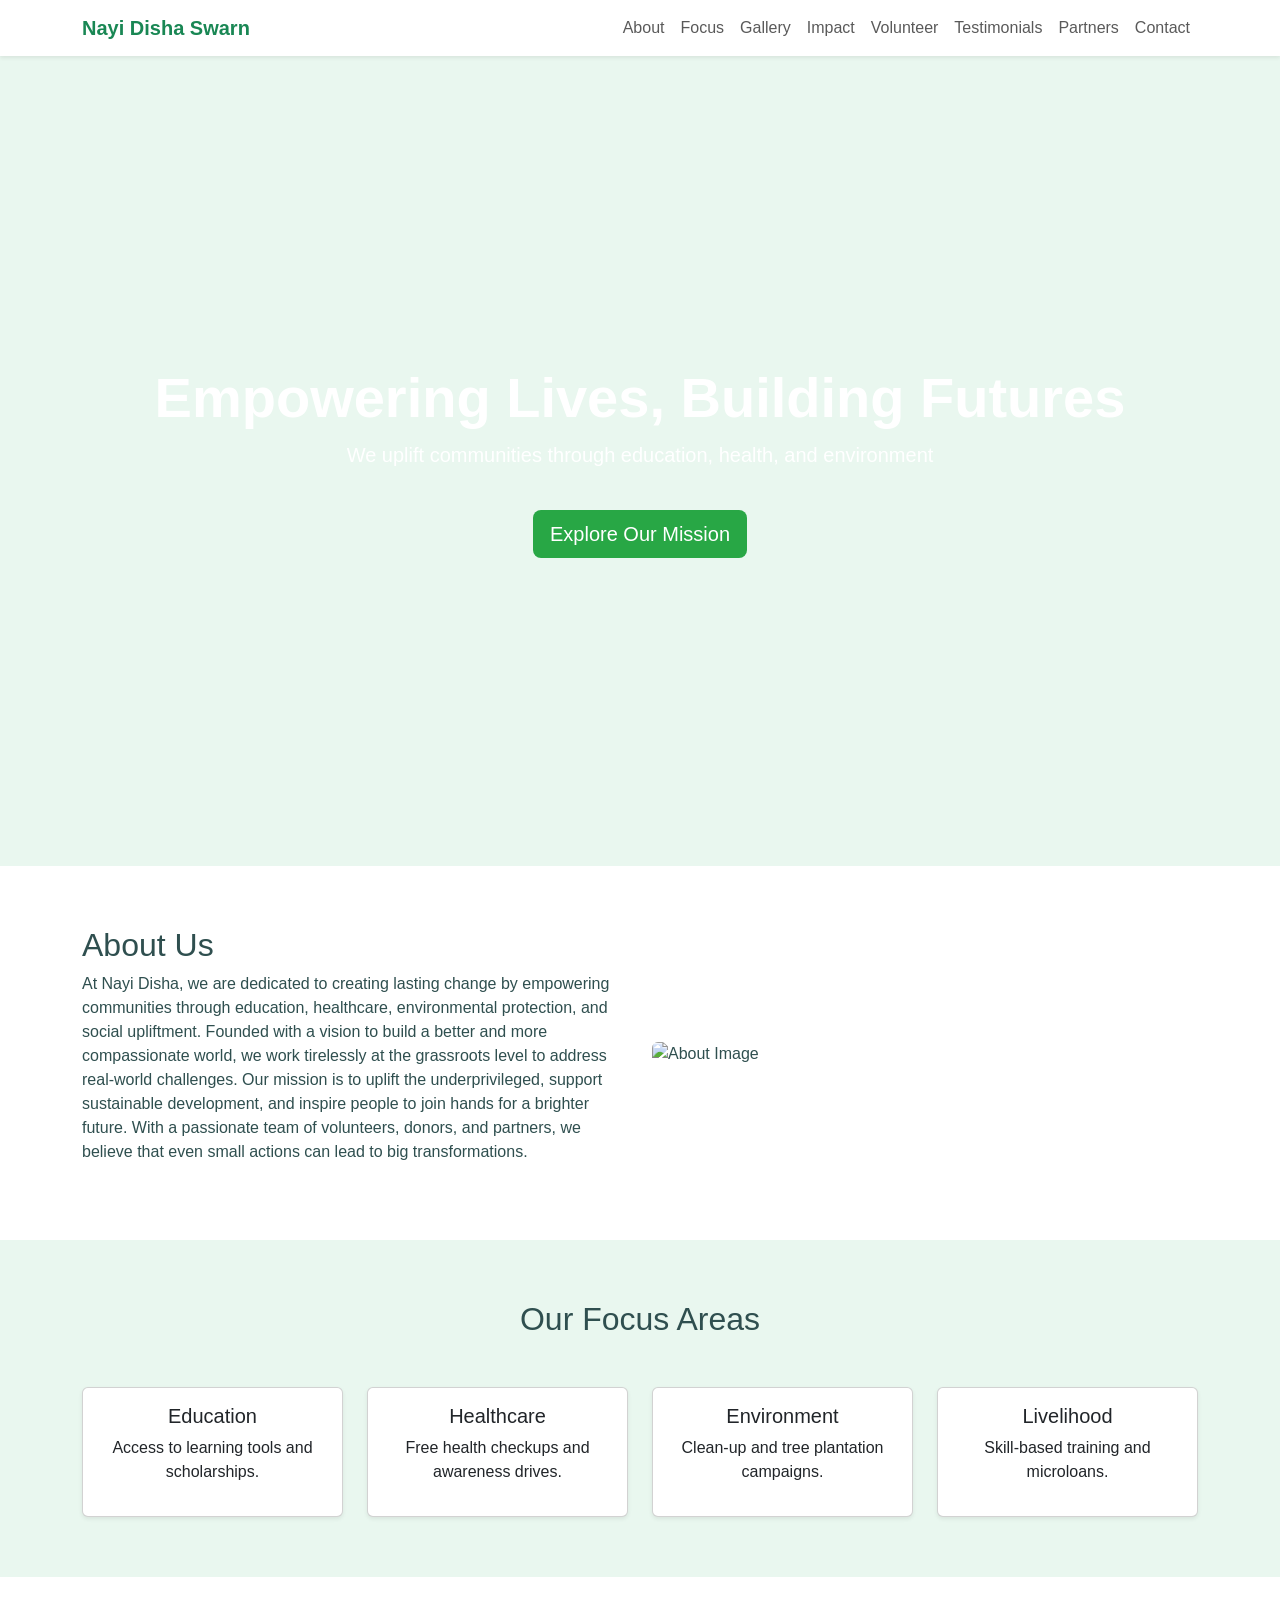
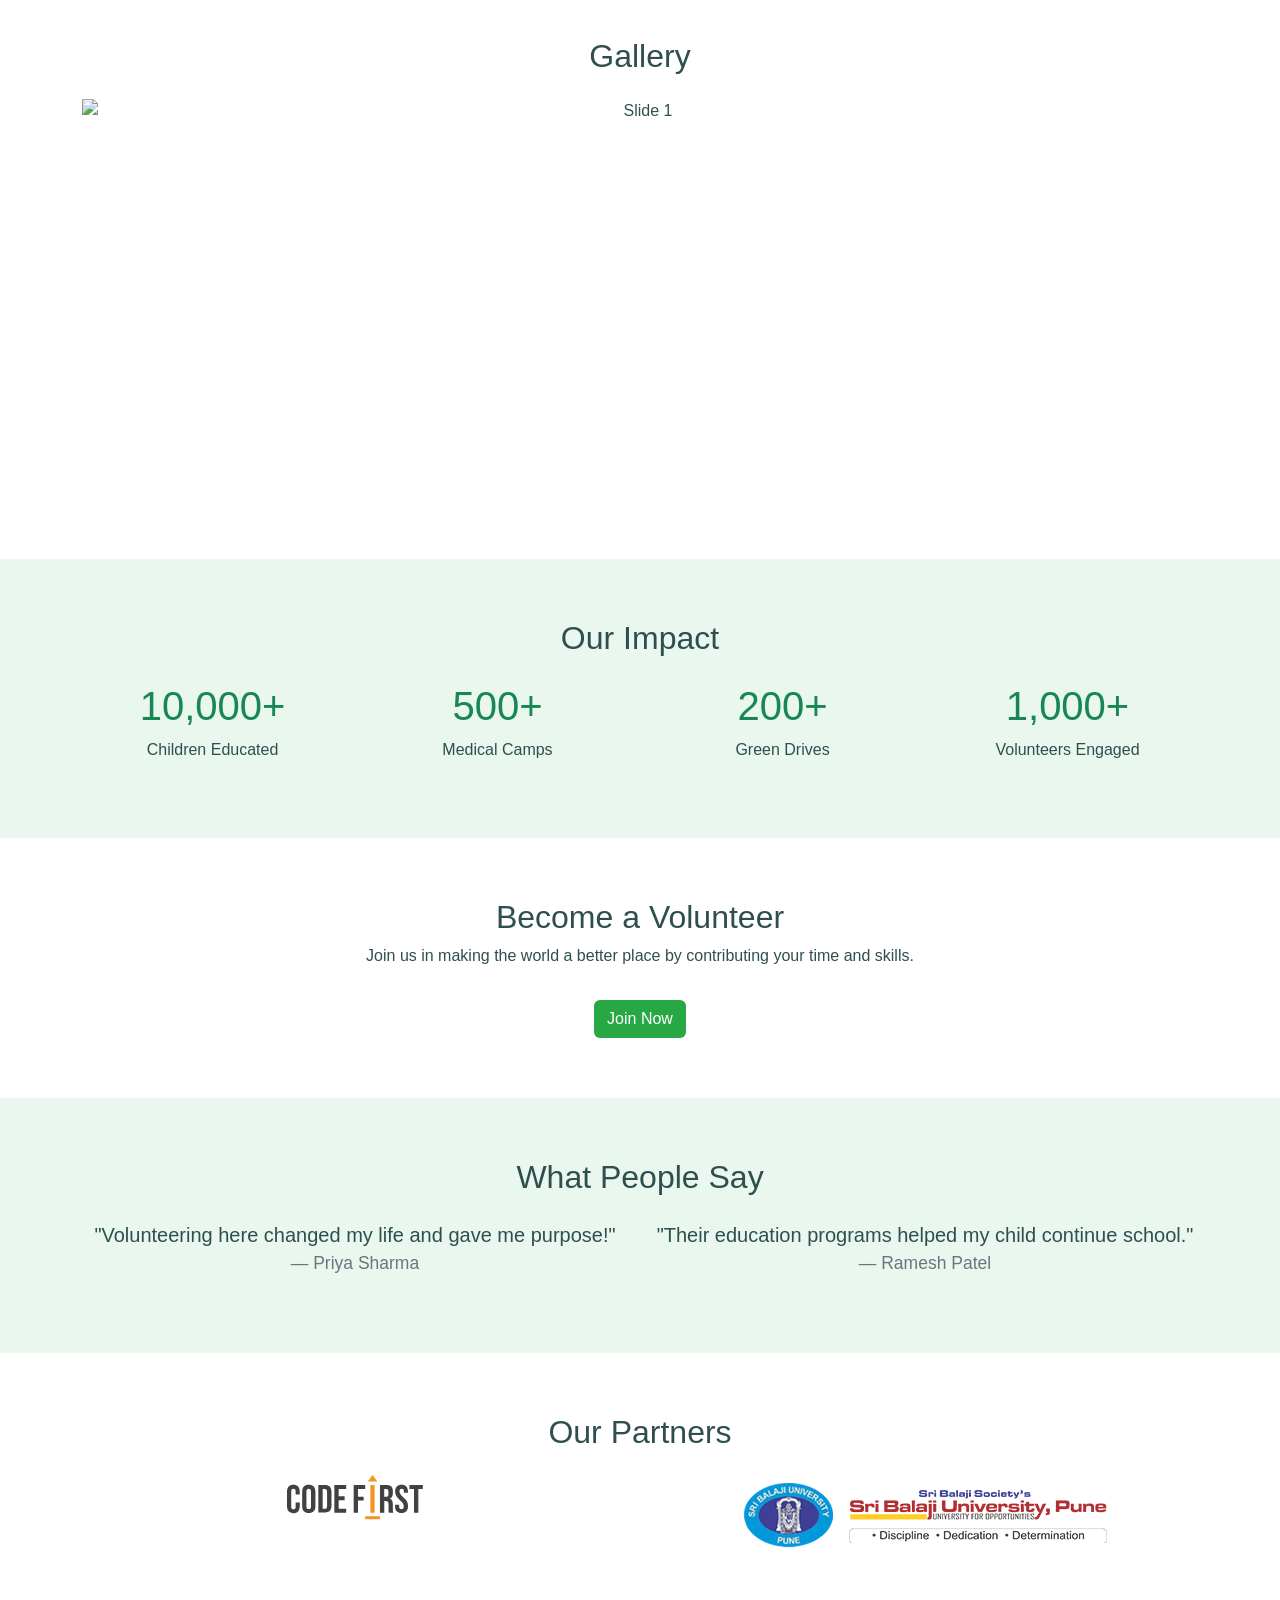
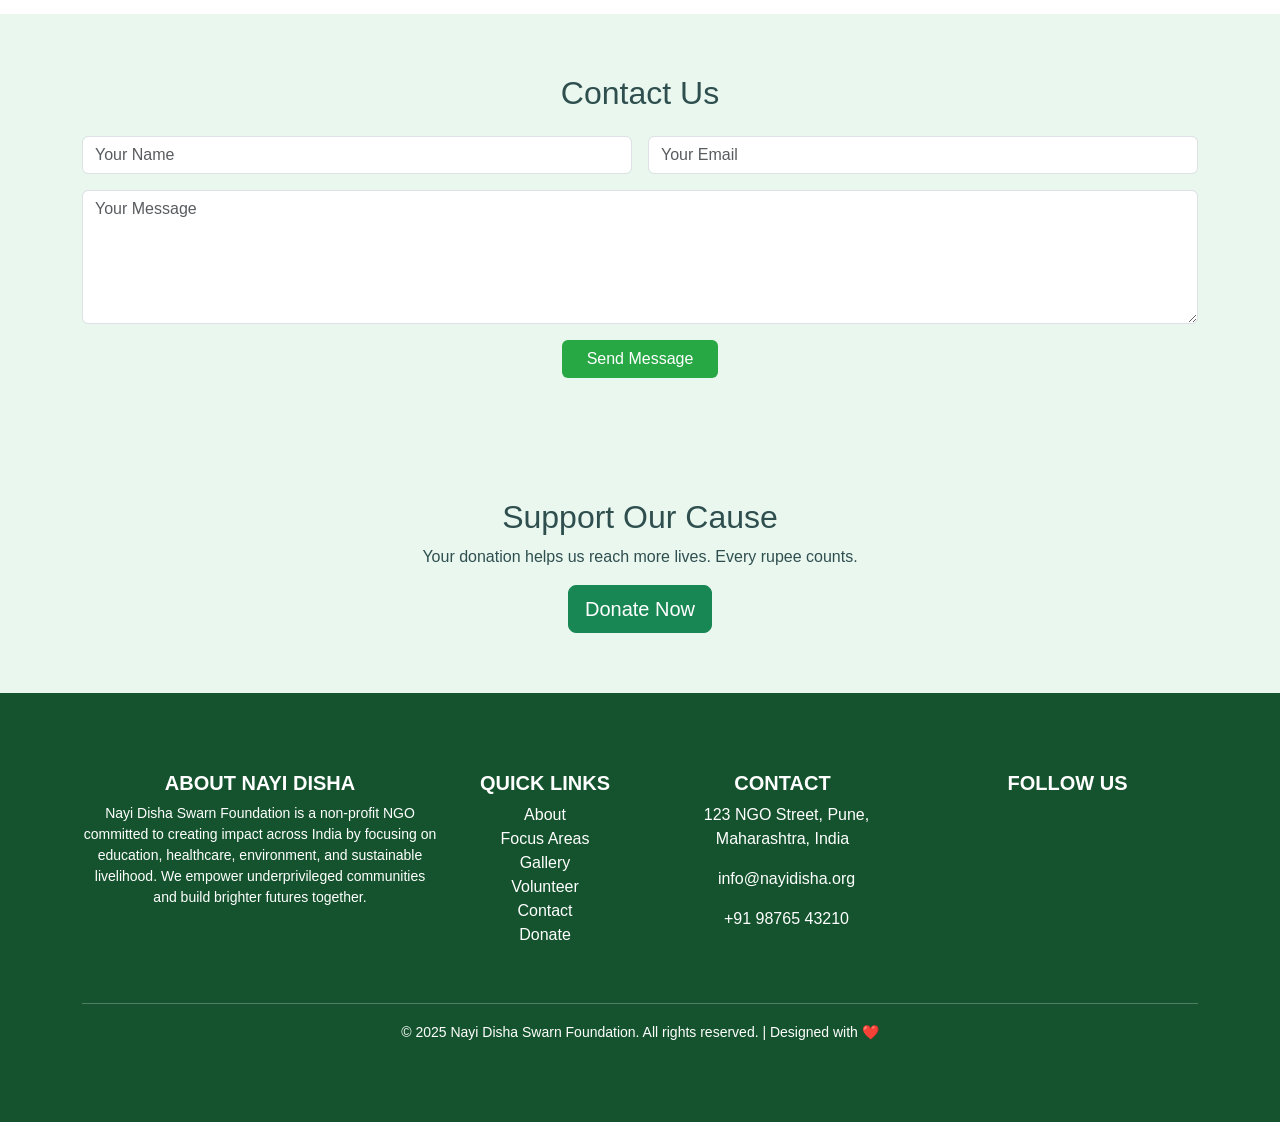
==== NEW/index_pro.html @ 2641ac6e "New Changes" ====
<!DOCTYPE html>
<html lang="en">
<head>
  <meta charset="UTF-8">
  <meta name="viewport" content="width=device-width, initial-scale=1">
  <title>Nayi Disha Swarn Foundation</title>

  <link href="https://cdn.jsdelivr.net/npm/bootstrap@5.3.0/dist/css/bootstrap.min.css" rel="stylesheet">
<link rel="stylesheet" href="style.css">
</head>
<body>

<!-- Navbar -->
<nav class="navbar navbar-expand-lg bg-white shadow-sm sticky-top">
  <div class="container">
    <a class="navbar-brand text-success" href="#">Nayi Disha Swarn</a>
    <button class="navbar-toggler" type="button" data-bs-toggle="collapse" data-bs-target="#navContent">
      <span class="navbar-toggler-icon"></span>
    </button>
    <div class="collapse navbar-collapse" id="navContent">
      <ul class="navbar-nav ms-auto">
        <li class="nav-item"><a class="nav-link" href="#about">About</a></li>
        <li class="nav-item"><a class="nav-link" href="#focus">Focus</a></li>
        <li class="nav-item"><a class="nav-link" href="#gallery">Gallery</a></li>
        <li class="nav-item"><a class="nav-link" href="#impact">Impact</a></li>
        <li class="nav-item"><a class="nav-link" href="#volunteer">Volunteer</a></li>
        <li class="nav-item"><a class="nav-link" href="#testimonials">Testimonials</a></li>
        <li class="nav-item"><a class="nav-link" href="#partners">Partners</a></li>
        <li class="nav-item"><a class="nav-link" href="#contact">Contact</a></li>
      </ul>
    </div>
  </div>
</nav>

<!-- Hero -->
<section class="hero">
  <h1>Empowering Lives, Building Futures</h1>
  <p class="lead">We uplift communities through education, health, and environment</p>
  <a href="#about" class="btn btn-lg btn-custom mt-4">Explore Our Mission</a>
</section>

<!-- About -->
<section class="section bg-white" id="about">
  <div class="container">
    <div class="row align-items-center">
      <div class="col-md-6">
        <h2>About Us</h2>
        <p>At Nayi Disha, we are dedicated to creating lasting change by empowering communities through education, healthcare, environmental protection, and social upliftment. Founded with a vision to build a better and more compassionate world, we work tirelessly at the grassroots level to address real-world challenges. Our mission is to uplift the underprivileged, support sustainable development, and inspire people to join hands for a brighter future. With a passionate team of volunteers, donors, and partners, we believe that even small actions can lead to big transformations.</p>
      </div>
      <div class="col-md-6">
        <img src="https://images.unsplash.com/photo-1509099836639-18ba1795216d" class="img-fluid rounded" alt="About Image">
      </div>
    </div>
  </div>
</section>

<!-- Focus Areas -->
<section class="section" id="focus">
  <div class="container text-center">
    <h2 class="mb-5">Our Focus Areas</h2>
    <div class="row g-4">
      <div class="col-md-3"><div class="card h-100 shadow-sm"><img src="https://images.unsplash.com/photo-1577896851231-70ef18881754" class="card-img-top" alt=""><div class="card-body"><h5>Education</h5><p>Access to learning tools and scholarships.</p></div></div></div>
      <div class="col-md-3"><div class="card h-100 shadow-sm"><img src="https://images.unsplash.com/photo-1666887360742-d9280ba23bd7?w=600&auto=format&fit=crop&q=60&ixlib=rb-4.1.0&ixid=M3wxMjA3fDB8MHxzZWFyY2h8ODN8fGhlYWx0aGNhcmV8ZW58MHx8MHx8fDA%3D" class="card-img-top" alt=""><div class="card-body"><h5>Healthcare</h5><p>Free health checkups and awareness drives.</p></div></div></div>
      <div class="col-md-3"><div class="card h-100 shadow-sm"><img src="https://images.unsplash.com/photo-1719825523711-eda3221c111c?w=600&auto=format&fit=crop&q=60&ixlib=rb-4.1.0&ixid=M3wxMjA3fDB8MHxzZWFyY2h8Mnx8ZW52aXJvbm1lbnQlMjBuZ28lMjBpbWFnZXN8ZW58MHx8MHx8fDA%3D" class="card-img-top" alt=""><div class="card-body"><h5>Environment</h5><p>Clean-up and tree plantation campaigns.</p></div></div></div>
      <div class="col-md-3"><div class="card h-100 shadow-sm"><img src="https://images.unsplash.com/photo-1590262791520-072cba129525?w=600&auto=format&fit=crop&q=60&ixlib=rb-4.1.0&ixid=M3wxMjA3fDB8MHxzZWFyY2h8NDB8fGxpdmVsaWhvb2QlMjBuZ28lMjBpbWFnZXN8ZW58MHx8MHx8fDA%3D" class="card-img-top" alt=""><div class="card-body"><h5>Livelihood</h5><p>Skill-based training and microloans.</p></div></div></div>
    </div>
  </div>
</section>

<!-- Gallery with Carousel -->
<section class="section bg-white" id="gallery">
  <div class="container text-center">
    <h2 class="mb-4">Gallery</h2>
    <div id="galleryCarousel" class="carousel slide" data-bs-ride="carousel">
      <div class="carousel-inner">
        <div class="carousel-item active"><img src="https://images.unsplash.com/photo-1621926185752-9b8e0111c147?w=600&auto=format&fit=crop&q=60&ixlib=rb-4.1.0&ixid=M3wxMjA3fDB8MHxzZWFyY2h8ODB8fG5nb3xlbnwwfHwwfHx8MA%3D%3D" class="d-block w-100" alt="Slide 1"></div>
        <div class="carousel-item"><img src="https://images.unsplash.com/photo-1543269865-cbf427effbad" class="d-block w-100" alt="Slide 2"></div>
        <div class="carousel-item"><img src="https://images.unsplash.com/photo-1615897570286-da936a5dfb81?w=600&auto=format&fit=crop&q=60&ixlib=rb-4.1.0&ixid=M3wxMjA3fDB8MHxzZWFyY2h8NjR8fG5nb3xlbnwwfHwwfHx8MA%3D%3D" class="d-block w-100" alt="Slide 3"></div>
      </div>
      <button class="carousel-control-prev" type="button" data-bs-target="#galleryCarousel" data-bs-slide="prev"><span class="carousel-control-prev-icon"></span></button>
      <button class="carousel-control-next" type="button" data-bs-target="#galleryCarousel" data-bs-slide="next"><span class="carousel-control-next-icon"></span></button>
    </div>
  </div>
</section>

<!-- Impact Section -->
<section class="section" id="impact">
  <div class="container text-center">
    <h2>Our Impact</h2>
    <div class="row mt-4">
      <div class="col-md-3"><h1 class="text-success">10,000+</h1><p>Children Educated</p></div>
      <div class="col-md-3"><h1 class="text-success">500+</h1><p>Medical Camps</p></div>
      <div class="col-md-3"><h1 class="text-success">200+</h1><p>Green Drives</p></div>
      <div class="col-md-3"><h1 class="text-success">1,000+</h1><p>Volunteers Engaged</p></div>
    </div>
  </div>
</section>

<!-- Volunteer -->
<section class="section bg-white" id="volunteer">
  <div class="container text-center">
    <h2>Become a Volunteer</h2>
    <p>Join us in making the world a better place by contributing your time and skills.</p>
    <a href="#contact" class="btn btn-custom mt-3">Join Now</a>
  </div>
</section>

<!-- Testimonials -->
<section class="section" id="testimonials">
  <div class="container text-center">
    <h2>What People Say</h2>
    <div class="row mt-4">
      <div class="col-md-6">
        <blockquote class="blockquote">
          <p>"Volunteering here changed my life and gave me purpose!"</p>
          <footer class="blockquote-footer">Priya Sharma</footer>
        </blockquote>
      </div>
      <div class="col-md-6">
        <blockquote class="blockquote">
          <p>"Their education programs helped my child continue school."</p>
          <footer class="blockquote-footer">Ramesh Patel</footer>
        </blockquote>
      </div>
    </div>
  </div>
</section>

<!-- Partners -->
<section class="section bg-white" id="partners">
  <div class="container text-center">
    <h2>Our Partners</h2>
    <div class="row mt-4">
      <div class="col-md-6"><img src="codefirst-logo.svg" class="img-fluid rounded" alt="Partner"></div>
      <div class="col-md-6"><img src="logo-sri-balaji.png" class="img-fluid rounded" alt="Partner"></div>
   
    </div>
  </div>
</section>

<!-- Contact -->
<section class="section" id="contact">
  <div class="container">
    <h2 class="text-center mb-4">Contact Us</h2>
    <form class="row g-3">
      <div class="col-md-6"><input type="text" class="form-control" placeholder="Your Name" required></div>
      <div class="col-md-6"><input type="email" class="form-control" placeholder="Your Email" required></div>
      <div class="col-12"><textarea class="form-control" rows="5" placeholder="Your Message" required></textarea></div>
      <div class="col-12 text-center"><button type="submit" class="btn btn-custom px-4">Send Message</button></div>
    </form>
  </div>
</section>

<!-- Donate -->
<section class="section text-center">
  <h2>Support Our Cause</h2>
  <p>Your donation helps us reach more lives. Every rupee counts.</p>
  <a href="#" class="btn btn-lg btn-success">Donate Now</a>
</section>

<!-- Footer -->
<footer class="footer text-white" style="background-color: #14532d;">
  <div class="container py-5">
    <div class="row">

      <!-- About NGO -->
      <div class="col-md-4 mb-4">
        <h5 class="fw-bold text-uppercase">About Nayi Disha</h5>
        <p style="font-size: 14px;">
          Nayi Disha Swarn Foundation is a non-profit NGO committed to creating impact across India by focusing on education, healthcare, environment, and sustainable livelihood. We empower underprivileged communities and build brighter futures together.
        </p>
      </div>

      <!-- Quick Links -->
      <div class="col-md-2 mb-4">
        <h5 class="fw-bold text-uppercase">Quick Links</h5>
        <ul class="list-unstyled">
          <li><a href="#about" class="text-white text-decoration-none">About</a></li>
          <li><a href="#focus" class="text-white text-decoration-none">Focus Areas</a></li>
          <li><a href="#gallery" class="text-white text-decoration-none">Gallery</a></li>
          <li><a href="#volunteer" class="text-white text-decoration-none">Volunteer</a></li>
          <li><a href="#contact" class="text-white text-decoration-none">Contact</a></li>
          <li><a href="#donate" class="text-white text-decoration-none">Donate</a></li>
        </ul>
      </div>

      <!-- Contact Info -->
      <div class="col-md-3 mb-4">
        <h5 class="fw-bold text-uppercase">Contact</h5>
        <p><i class="bi bi-geo-alt-fill me-2"></i>123 NGO Street, Pune, Maharashtra, India</p>
        <p><i class="bi bi-envelope-fill me-2"></i>info@nayidisha.org</p>
        <p><i class="bi bi-telephone-fill me-2"></i>+91 98765 43210</p>
      </div>

      <!-- Social Media -->
      <div class="col-md-3 mb-4">
        <h5 class="fw-bold text-uppercase">Follow Us</h5>
        <a href="#" class="text-white me-3"><i class="bi bi-facebook fs-4"></i></a>
        <a href="#" class="text-white me-3"><i class="bi bi-instagram fs-4"></i></a>
        <a href="#" class="text-white me-3"><i class="bi bi-twitter fs-4"></i></a>
        <a href="#" class="text-white"><i class="bi bi-youtube fs-4"></i></a>
      </div>

    </div>

    <hr class="text-white">

    <div class="text-center">
      <small>&copy; 2025 Nayi Disha Swarn Foundation. All rights reserved. | Designed with ❤️</small>
    </div>
  </div>
</footer>


<script src="https://cdn.jsdelivr.net/npm/bootstrap@5.3.0/dist/js/bootstrap.bundle.min.js"></script>
</body>
</html>
---- NEW/style.css ----
:root {
      --green-light: #e9f7ef;
      --green-primary: #28a745;
      --green-dark: #218838;
      --text-color: #2f4f4f;
    }

    body {
      font-family: 'Segoe UI', sans-serif;
      background-color: var(--green-light);
      color: var(--text-color);
    }

    .hero {
      background: url('https://images.unsplash.com/photo-1488521787991-ed7bbaae773c') center/cover no-repeat;
      color: white;
      height: 90vh;
      display: flex;
      align-items: center;
      justify-content: center;
      text-align: center;
      flex-direction: column;
    }

    .hero h1 {
      font-size: 3.5rem;
      font-weight: 700;
    }

    .section {
      padding: 60px 0;
    }

    .btn-custom {
      background-color: var(--green-primary);
      color: white;
    }

    .btn-custom:hover {
      background-color: var(--green-dark);
    }

    .footer {
      background-color: #14532d;
      color: white;
      padding: 30px 0;
      text-align: center;
    }

    .navbar-brand {
      font-weight: bold;
    }

    .nav-link:hover {
      color: var(--green-primary) !important;
    }

    .carousel-inner img {
      height: 400px;
      object-fit: cover;
    }

    .card:hover {
      transform: translateY(-5px);
      transition: 0.3s;
    }
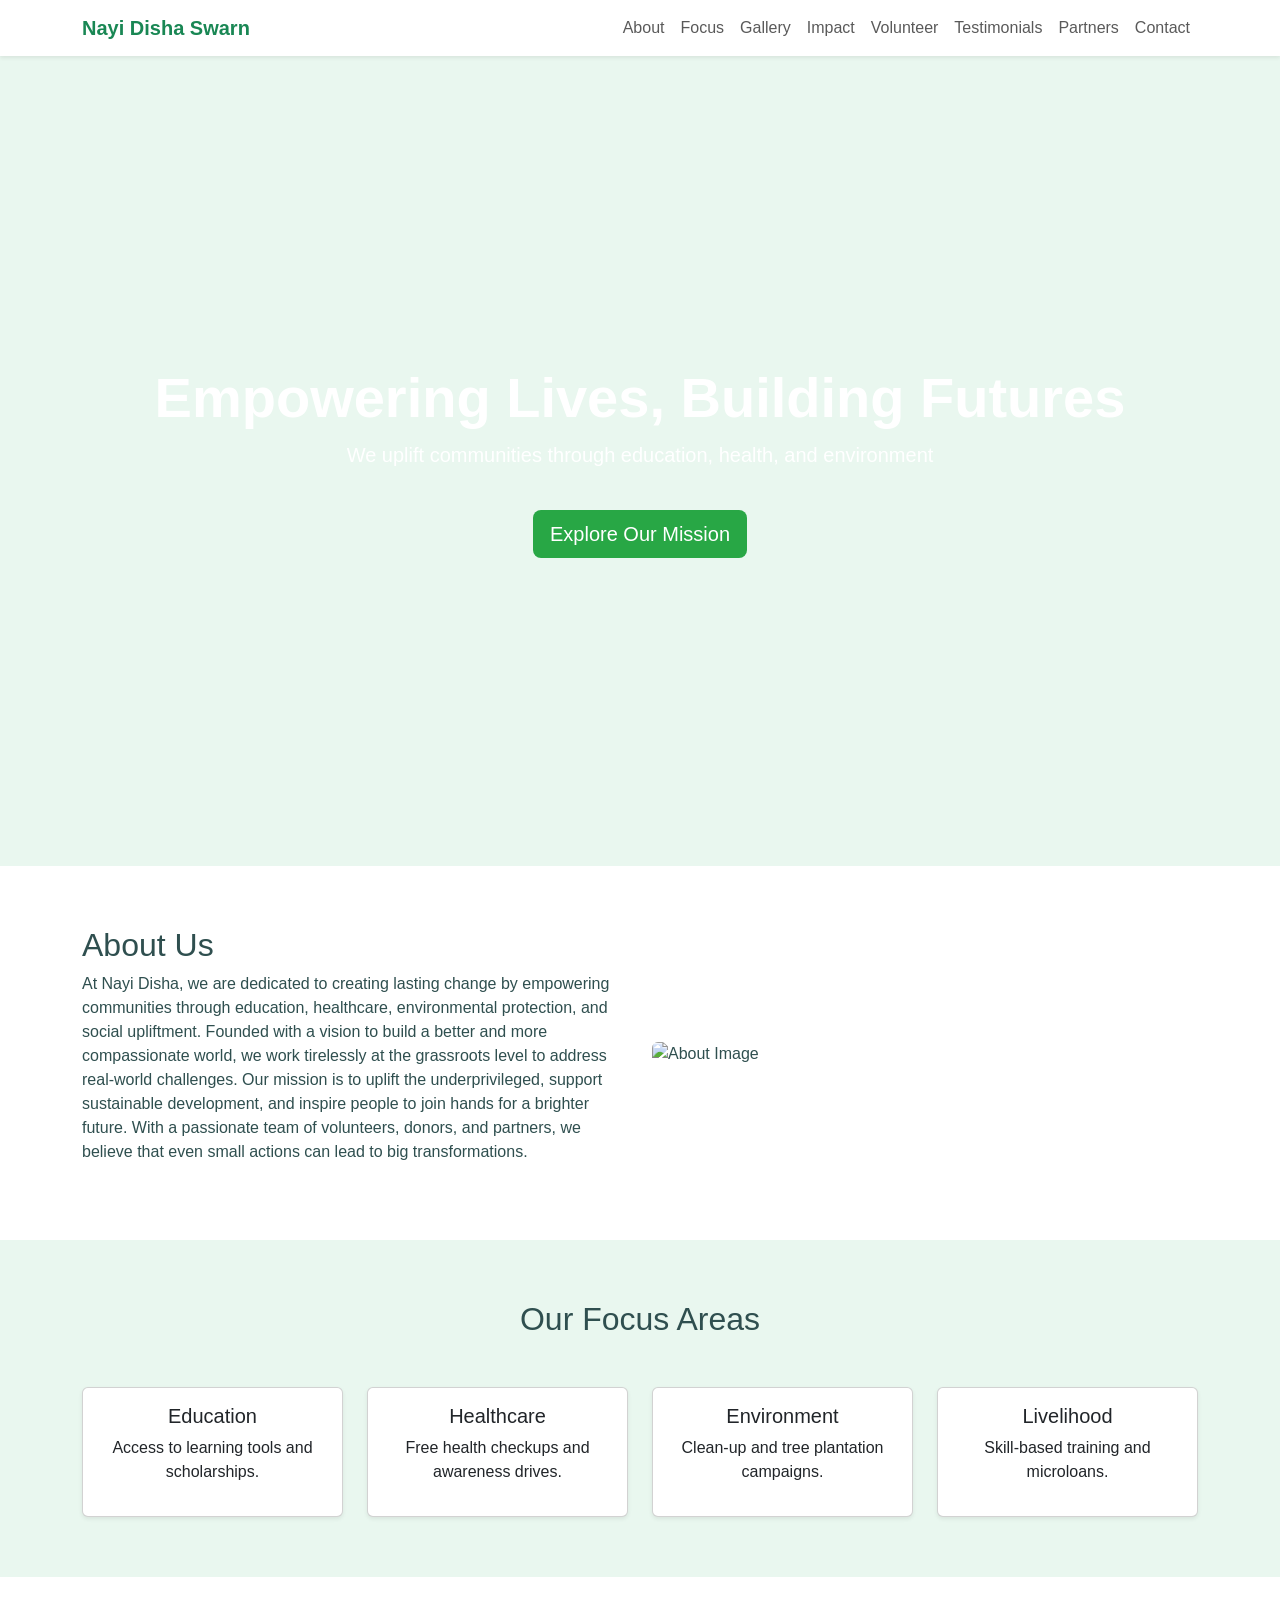
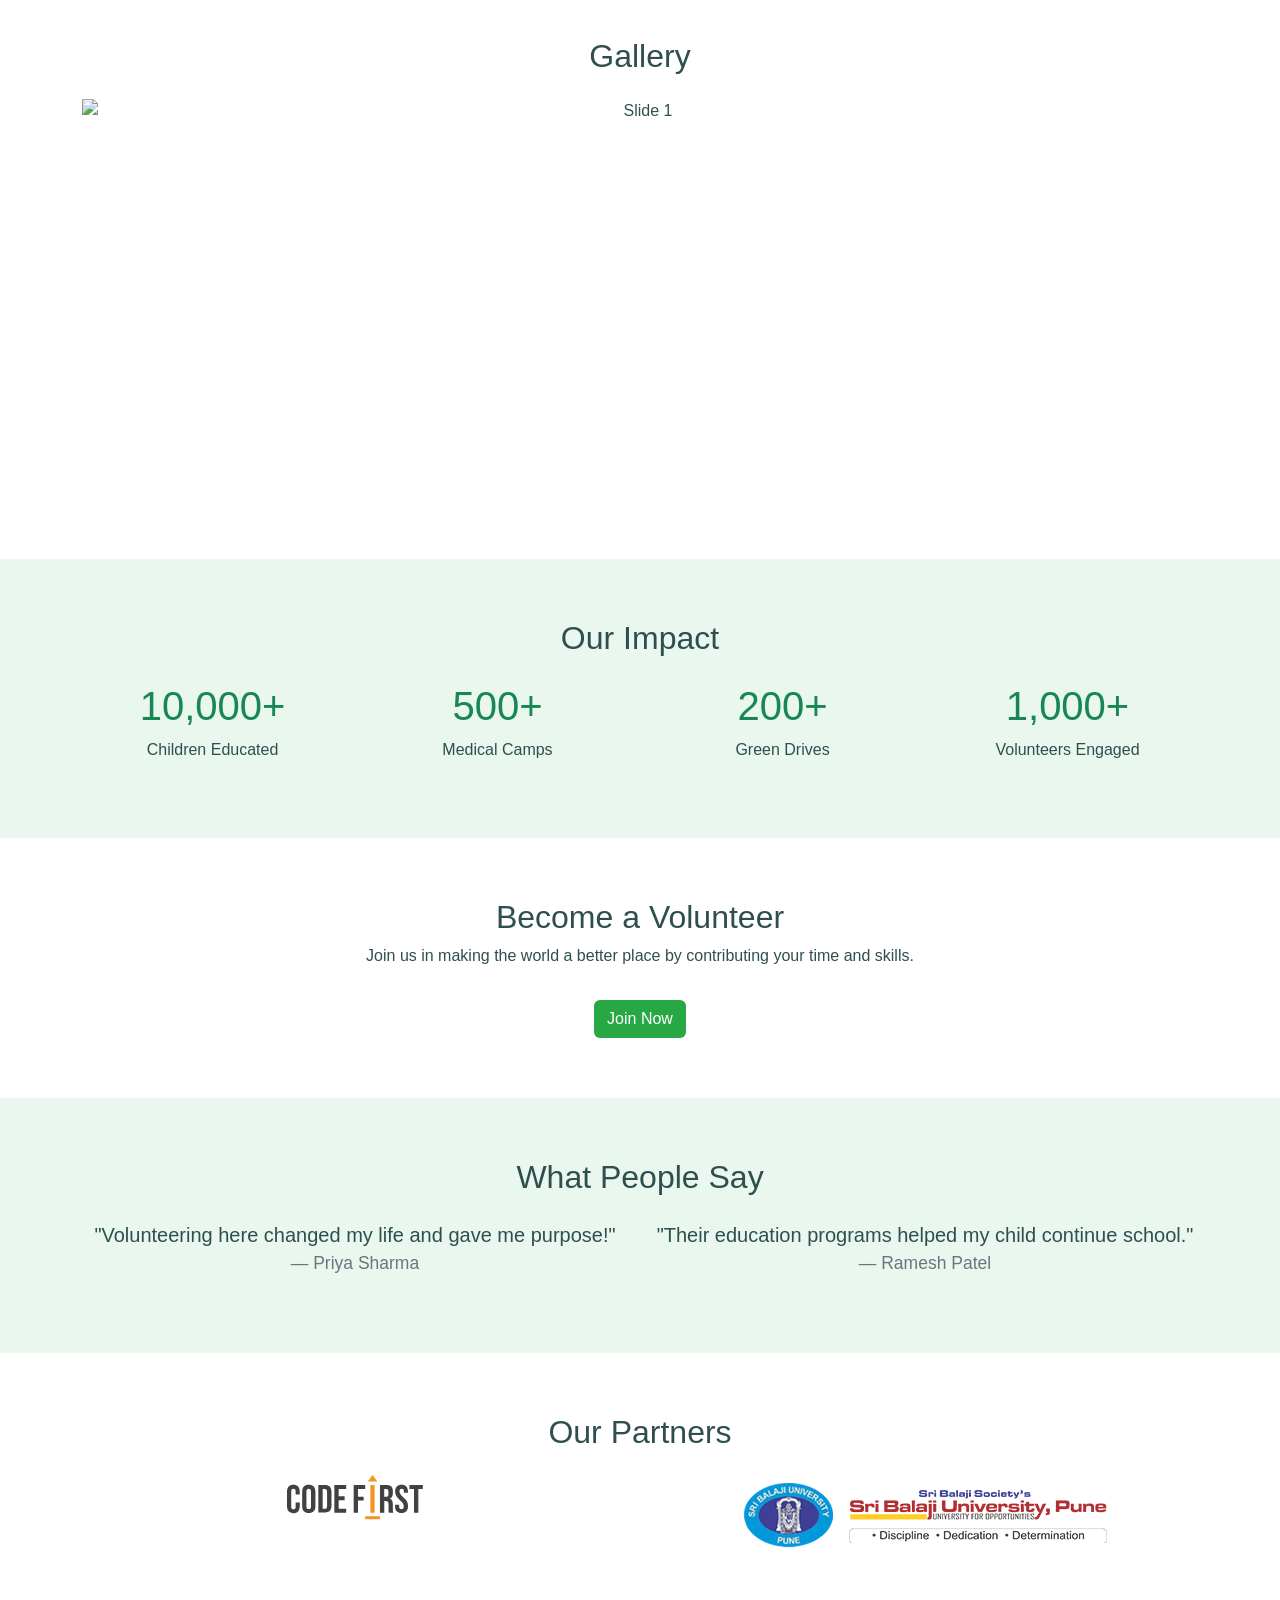
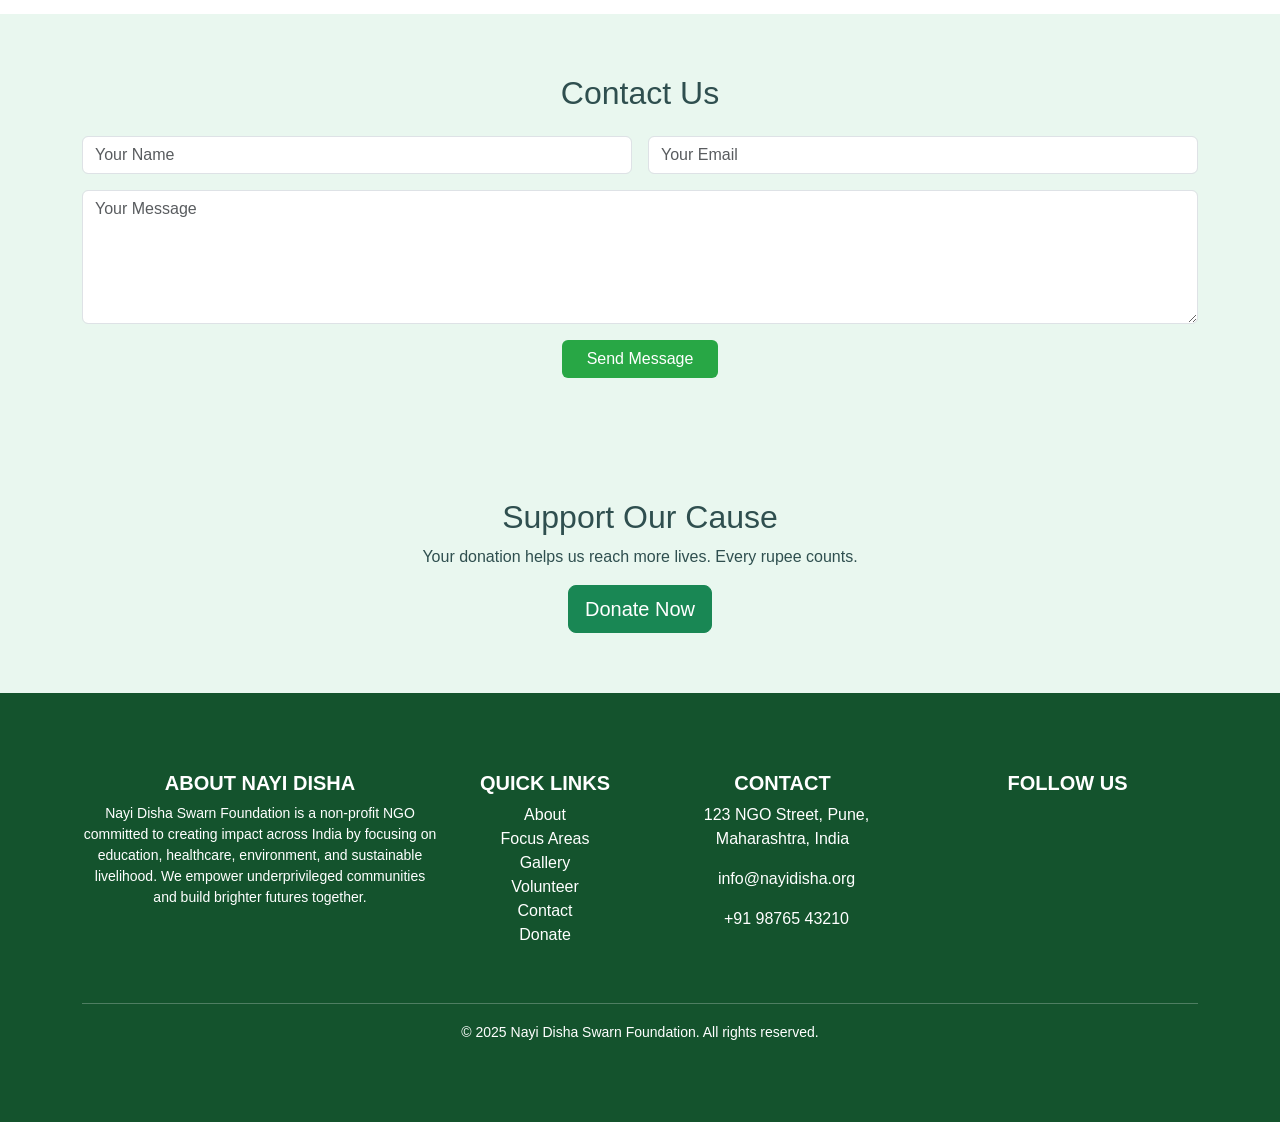
==== commit 04b07b4e: "Footer changed" ====
--- a/NEW/index_pro.html
+++ b/NEW/index_pro.html
@@ -155,7 +155,7 @@
 <section class="section text-center">
   <h2>Support Our Cause</h2>
   <p>Your donation helps us reach more lives. Every rupee counts.</p>
-  <a href="#" class="btn btn-lg btn-success">Donate Now</a>
+  <a href="Donate.html" class="btn btn-lg btn-success">Donate Now</a>
 </section>
 
 <!-- Footer -->
@@ -206,7 +206,7 @@
     <hr class="text-white">
 
     <div class="text-center">
-      <small>&copy; 2025 Nayi Disha Swarn Foundation. All rights reserved. | Designed with ❤️</small>
+      <small>&copy; 2025 Nayi Disha Swarn Foundation. All rights reserved.</small>
     </div>
   </div>
 </footer>
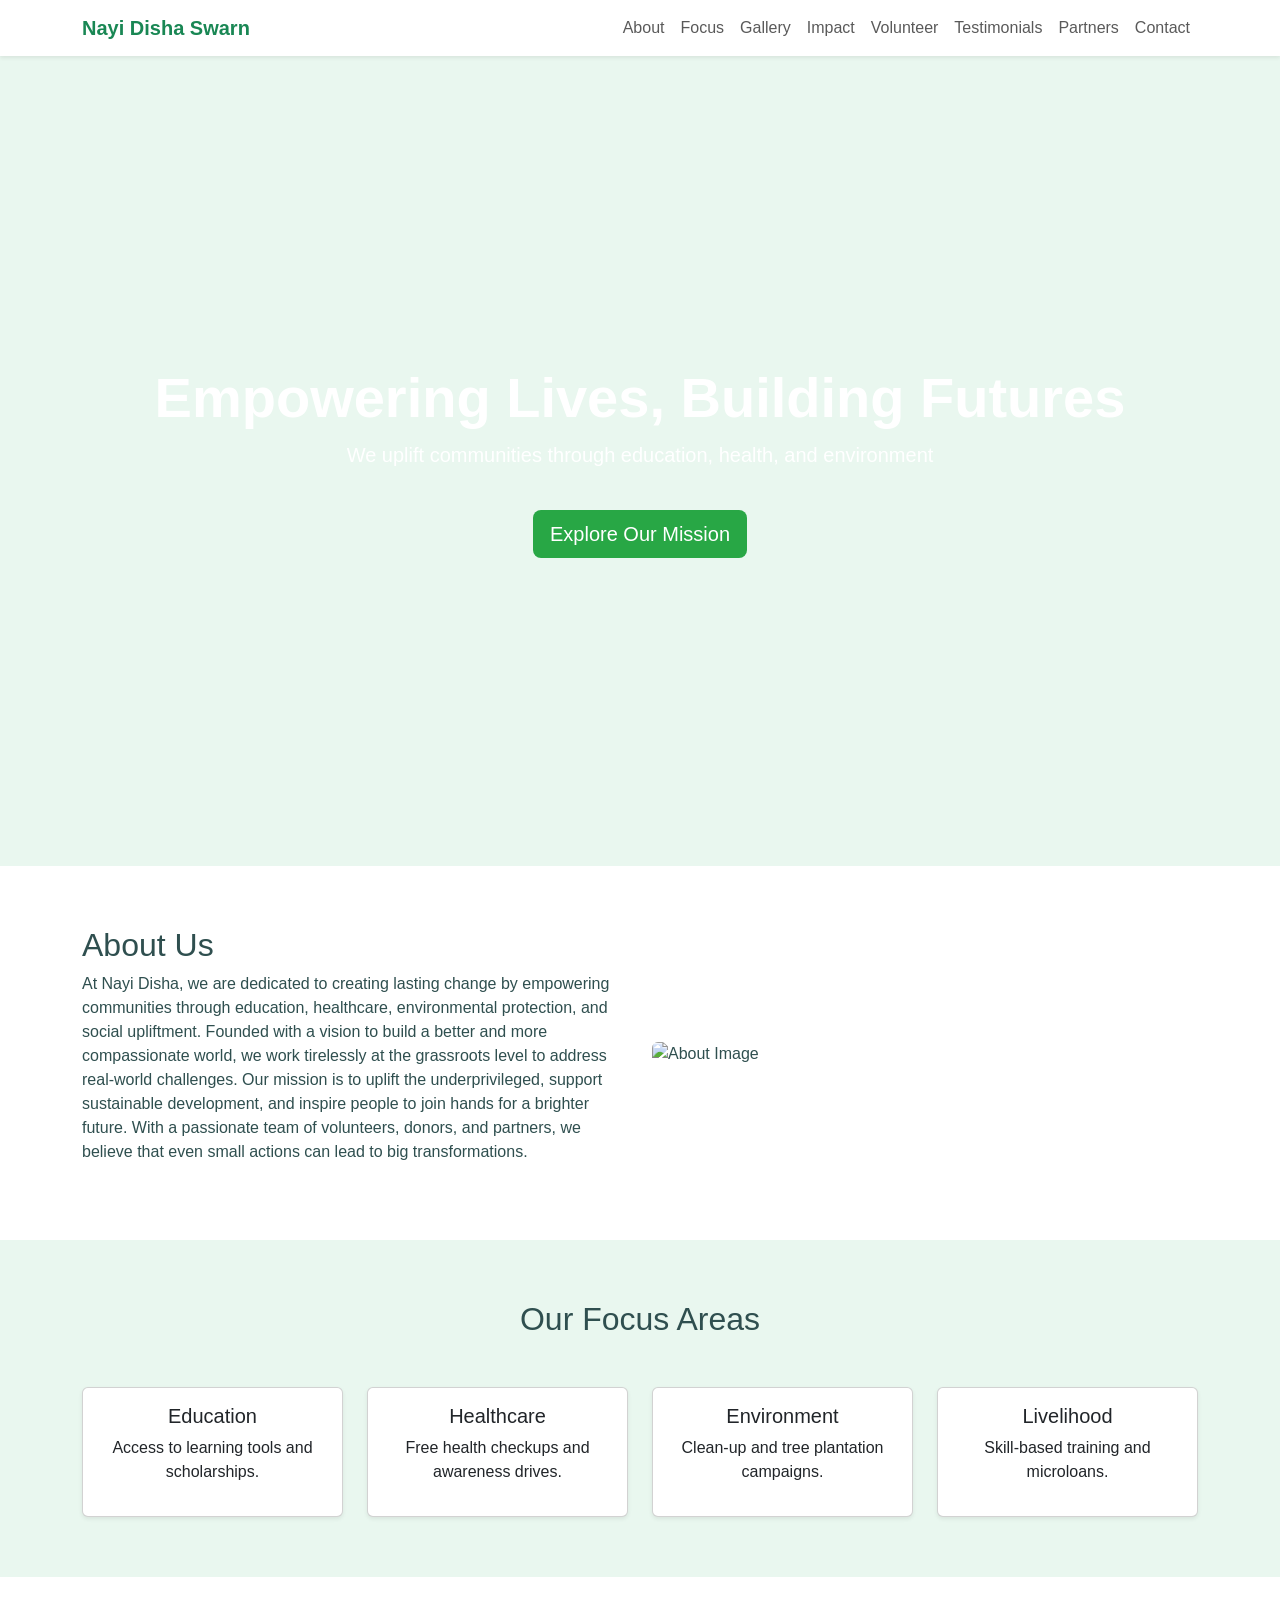
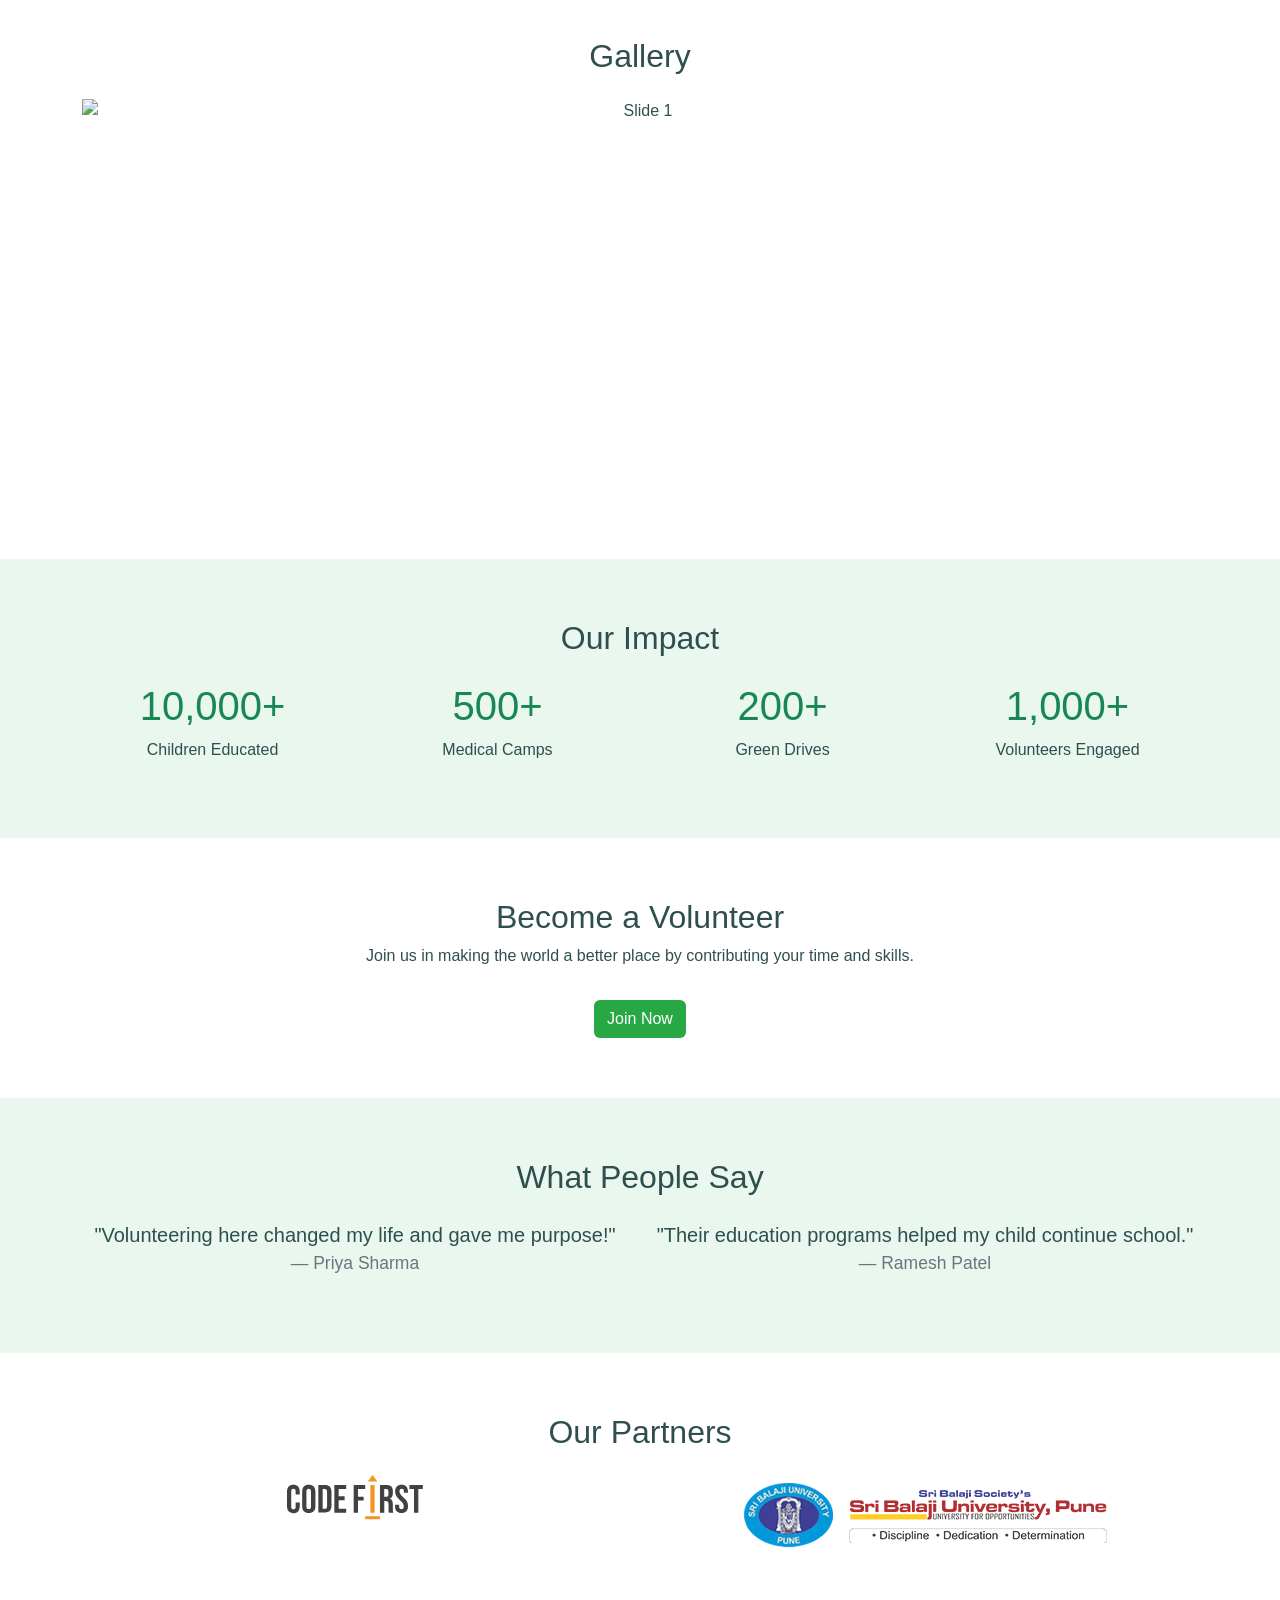
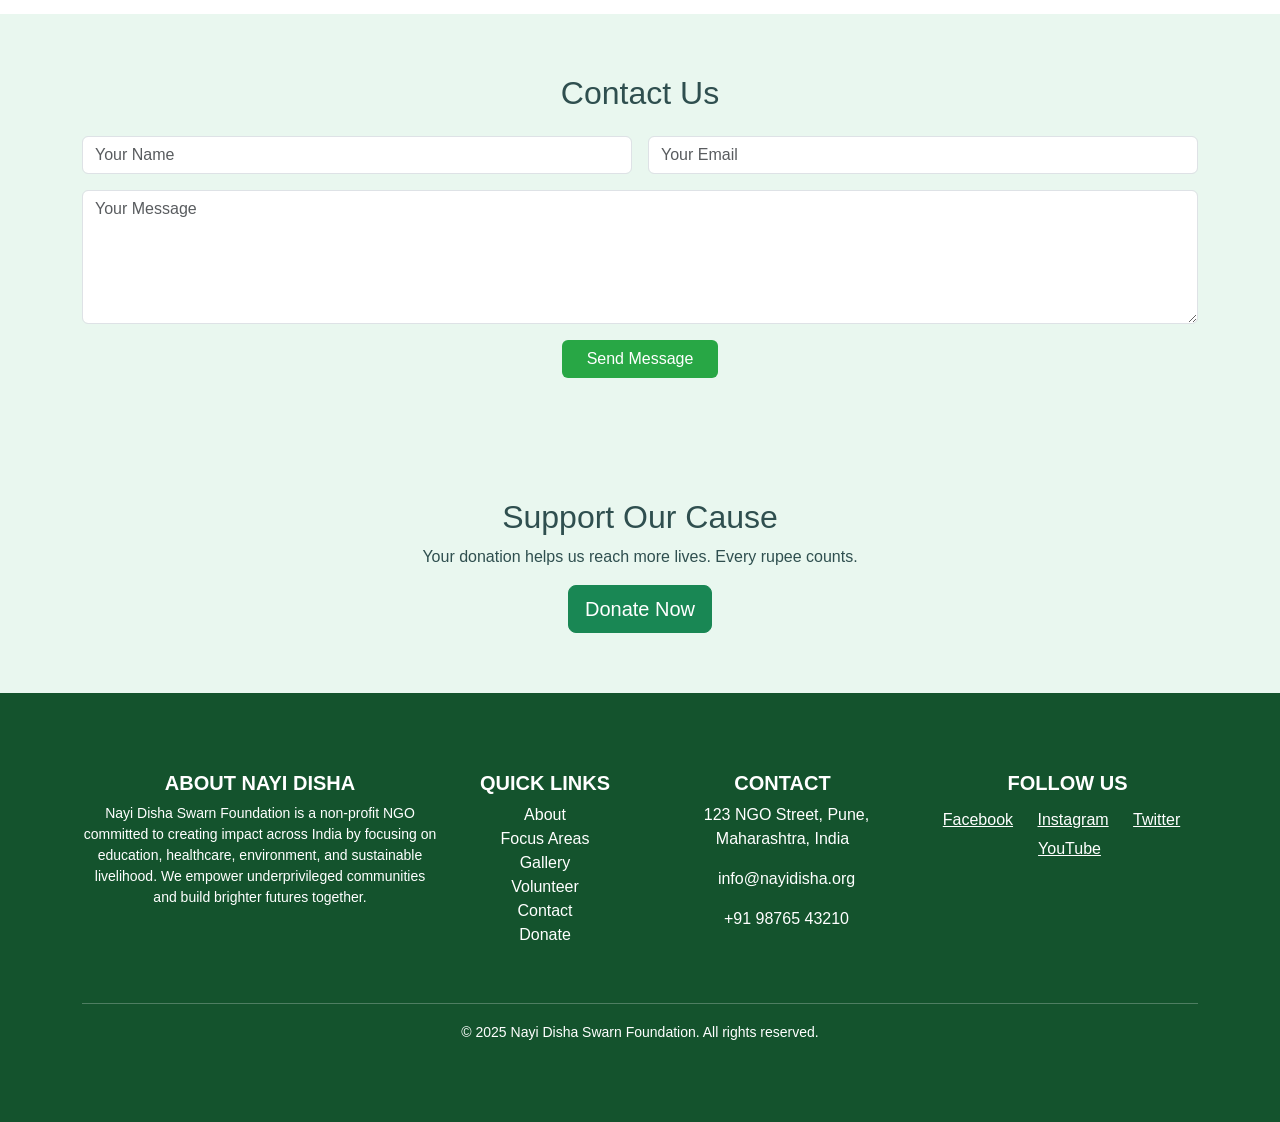
==== commit fb6d683c: "Changes Done" ====
--- a/NEW/index_pro.html
+++ b/NEW/index_pro.html
@@ -193,13 +193,22 @@
       </div>
 
       <!-- Social Media -->
-      <div class="col-md-3 mb-4">
-        <h5 class="fw-bold text-uppercase">Follow Us</h5>
-        <a href="#" class="text-white me-3"><i class="bi bi-facebook fs-4"></i></a>
-        <a href="#" class="text-white me-3"><i class="bi bi-instagram fs-4"></i></a>
-        <a href="#" class="text-white me-3"><i class="bi bi-twitter fs-4"></i></a>
-        <a href="#" class="text-white"><i class="bi bi-youtube fs-4"></i></a>
-      </div>
+    <div class="col-md-3 mb-4">
+  <h5 class="fw-bold text-uppercase">Follow Us</h5>
+  <a href="https://www.facebook.com" class="text-white me-3 d-inline-flex align-items-center" target="_blank" title="Facebook">
+    <i class="bi bi-facebook fs-4 me-1"></i><span>Facebook</span>
+  </a>
+  <a href="https://www.instagram.com" class="text-white me-3 d-inline-flex align-items-center" target="_blank" title="Instagram">
+    <i class="bi bi-instagram fs-4 me-1"></i><span>Instagram</span>
+  </a>
+  <a href="https://www.twitter.com" class="text-white me-3 d-inline-flex align-items-center" target="_blank" title="Twitter">
+    <i class="bi bi-twitter fs-4 me-1"></i><span>Twitter</span>
+  </a>
+  <a href="https://www.youtube.com" class="text-white d-inline-flex align-items-center" target="_blank" title="YouTube">
+    <i class="bi bi-youtube fs-4 me-1"></i><span>YouTube</span>
+  </a>
+</div>
+
 
     </div>
 
